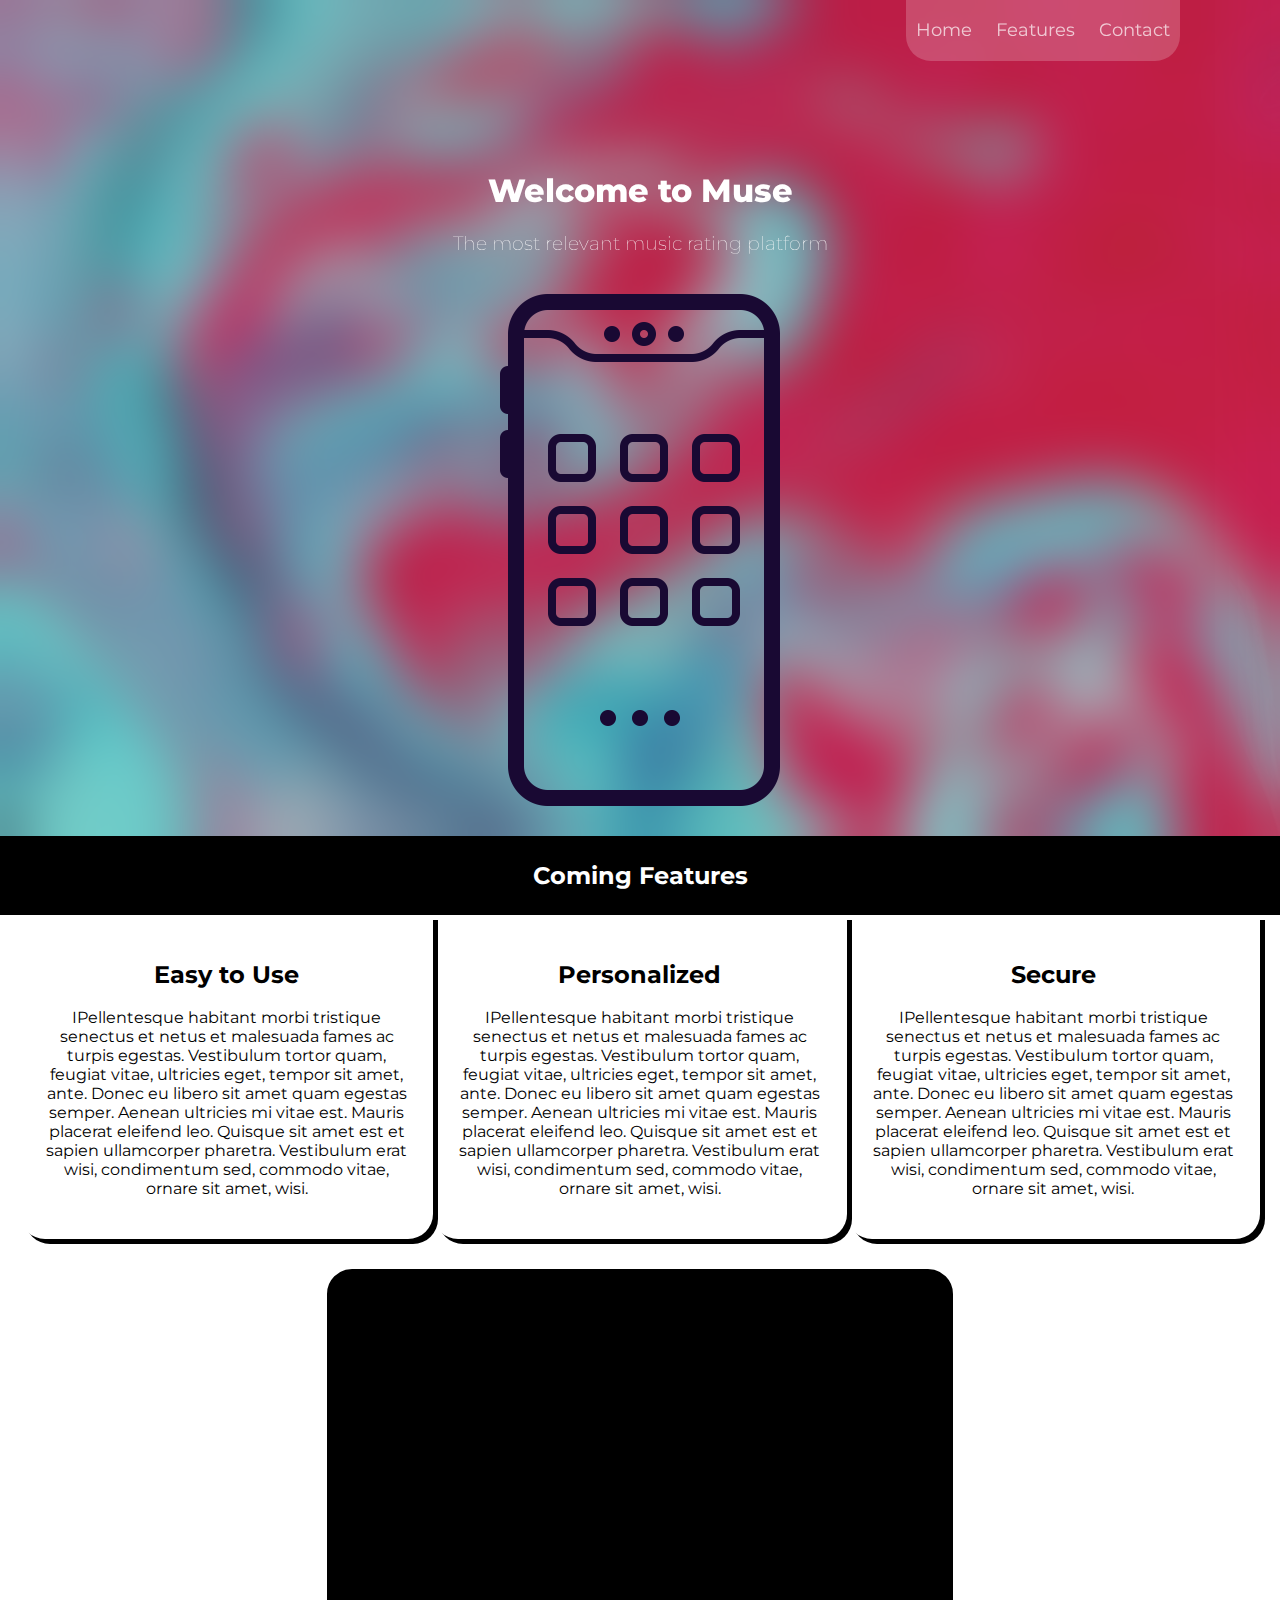
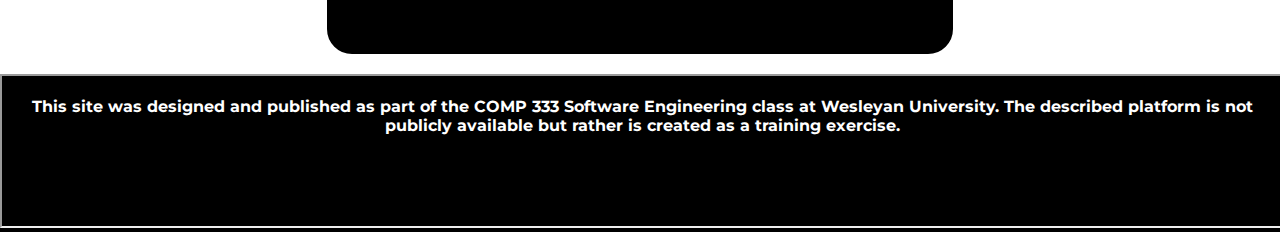
==== index.html @ 435ebda7 "the first commit with the first version of the website" ====
<!-- 
    COMP 333: Software Engineering
    Kiryl Beliauski 
-->

<!DOCTYPE HTML>
<html lang="en">
<head>

    <meta charset="utf-8">
    <meta name="viewport" content="width=device-width, initial-scale=1.0">
    <meta name="description" content="The landing page for a music service">
    
    <title>Muse</title>
    
    <link rel="stylesheet" href="style.css">
</head>
 

<body>

    <div class="head" id="head">
        <div id="backdrop">
            <header>
                <div id="navbar" class="navbar">
                    <ul>
                        <li><a class="active" href="#head">Home</a></li>
                        <li><a href="#features">Features</a></li>
                        <li><a href="#contact">Contact</a></li>
                    </ul>
                </div>
            </header>
        
            <div class="title">
                <h1 id="title">Welcome to Muse</h1>
                <h3 id="subtitle">The most relevant music rating platform</h3>
                
            </div>
            <img id="phone" src="phone.png" alt="Phone picture">
            
        
            
        </div>
        
    </div>

    <div class="features" id="features">
        <h2 id="feature">Coming Features</h2>
            <div class="row"> 
                <div class="column">
                    <h2>Easy to Use</h2>
                    <p>IPellentesque habitant morbi tristique senectus et netus
                         et malesuada fames ac turpis egestas. Vestibulum tortor quam,
                          feugiat vitae, ultricies eget, tempor sit amet, ante. Donec 
                          eu libero sit amet quam egestas semper. Aenean ultricies mi vitae
                           est. Mauris placerat eleifend leo. Quisque sit amet est et sapien
                            ullamcorper pharetra. Vestibulum erat wisi, condimentum sed, commodo
                             vitae, ornare sit amet, wisi.
                    </p>
                </div>
                <div class="column">
                    <h2>Personalized</h2>
                    <p>IPellentesque habitant morbi tristique senectus et netus
                        et malesuada fames ac turpis egestas. Vestibulum tortor quam,
                         feugiat vitae, ultricies eget, tempor sit amet, ante. Donec 
                         eu libero sit amet quam egestas semper. Aenean ultricies mi vitae
                          est. Mauris placerat eleifend leo. Quisque sit amet est et sapien
                           ullamcorper pharetra. Vestibulum erat wisi, condimentum sed, commodo
                            vitae, ornare sit amet, wisi.
                   </p>
                </div>
                <div class="column">
                    <h2>Secure</h2>
                    <p>IPellentesque habitant morbi tristique senectus et netus
                        et malesuada fames ac turpis egestas. Vestibulum tortor quam,
                         feugiat vitae, ultricies eget, tempor sit amet, ante. Donec 
                         eu libero sit amet quam egestas semper. Aenean ultricies mi vitae
                          est. Mauris placerat eleifend leo. Quisque sit amet est et sapien
                           ullamcorper pharetra. Vestibulum erat wisi, condimentum sed, commodo
                            vitae, ornare sit amet, wisi.
                   </p>
                </div>
            </div>
    </div>

    <div class="contact" id="contact">
        <iframe width=100% height="315" 
        src="https://www.youtube.com/embed/RhlQvbvMg-0?controls=0" frameborder="0" 
        allow="accelerometer; autoplay; clipboard-write; encrypted-media; gyroscope; 
        picture-in-picture" allowfullscreen></iframe>

        
    </div>

    <div class="contactframe">
        <iframe src="iframe.html" name="navframe" width=100% height=100%></iframe>
    </div>
    

</body>
</html>
---- style.css ----
@import url('https://fonts.googleapis.com/css2?family=Montserrat&display=swap');
@import url('https://fonts.googleapis.com/css2?family=Montserrat:wght@300;800&display=swap');

body {
    font-family: 'Montserrat', sans-serif;
    margin: 0;
}

@media only screen and (max-width: 768px) { 
    .navbar{
        display:none;
    }

    .title {
        padding-top: 25px;
        padding-bottom: 20px;
        padding-right: 10px;
        padding-left: 10px;
        text-align: center;
    }

    #title {
        font-weight: 800;
    }

    #subtitle {
        font-weight: lighter;
    }

    #phone {
        max-width: 50%;
    }

    .column {
        width: 100%;
        box-sizing: border-box;
        text-align: center;
        padding: 5px;
        border-radius: 0px;
        box-shadow: 5px 5px;
    
    }

    .contact {
        
        margin: 0;
        width: 100%;
    
    }

    .contactframe {
        margin-top: 0px;
        text-align: center;
        color: black;
        background-color:rgb(0, 0, 0);
        margin-left: 0%;
        margin-right: 0%;
        height: 100%;
    }


}


.head {
    margin: 0;
    background-image: url(mainback.jpg);
    
    width: 100%;
    height: auto;
     
    color: white;
}

#backdrop {
    backdrop-filter: blur(30px);
}



.navbar ul {
    list-style: none;
    width: auto;
    margin: 0 100px;
    padding: 0;
    text-align: center;
    float: right;
    background-color:rgba(255, 255, 255, 0.2);
    border-radius: 0 0 25px 25px;
}

.navbar li {
    width: 150 px;
    padding: 10px;
    display: inline-block;
    line-height: 40px;
    
}
.navbar li :hover {
    opacity: 1;
}


.navbar a {
    font-size: 18px;
    color: white;
    opacity: 0.7;
    text-decoration: none;
}

.active {
    opacity: 1;
    
}

#phone {
    padding-bottom: 30px;
    margin-left: auto;
    margin-right: auto;
    display: block;
}

#feature {
    text-align: center;
    color: white;
    padding: 25px;
    background-color:rgb(0, 0, 0);
    margin: 0%;
}



@media only screen and (min-width: 769px) { 


    .title {
        padding-top: 150px;
        padding-bottom: 20px;
        text-align: center;
    }

    #title {
        font-weight: 800;
    }

    #subtitle {
        font-weight: lighter;
    }

    .column {
        box-sizing: border-box;
        float: left;
        width: 33.33%;
        text-align: center;
        padding: 25px;
        border-radius: 0 0 25px 25px;
        box-shadow: 5px 5px;
    }

    .row {
        margin-left: 20px;
        margin-right: 20px;
    }

    .row:after {
        content: "";
        display: table;
        clear: both;
    }

    .contact {
        padding: 30px;
        margin-top: 30px;
        margin-left: auto;
        margin-right: auto;

        width: 560px;
        border: 3px solid black;
        background-color: black;
        border-radius: 25px;
        
    }

    .contactframe {
        margin-top: 20px;
        text-align: center;
        color: black;
        background-color:rgb(0, 0, 0);
        margin-left: 0%;
        margin-right: 0%;
    }
}
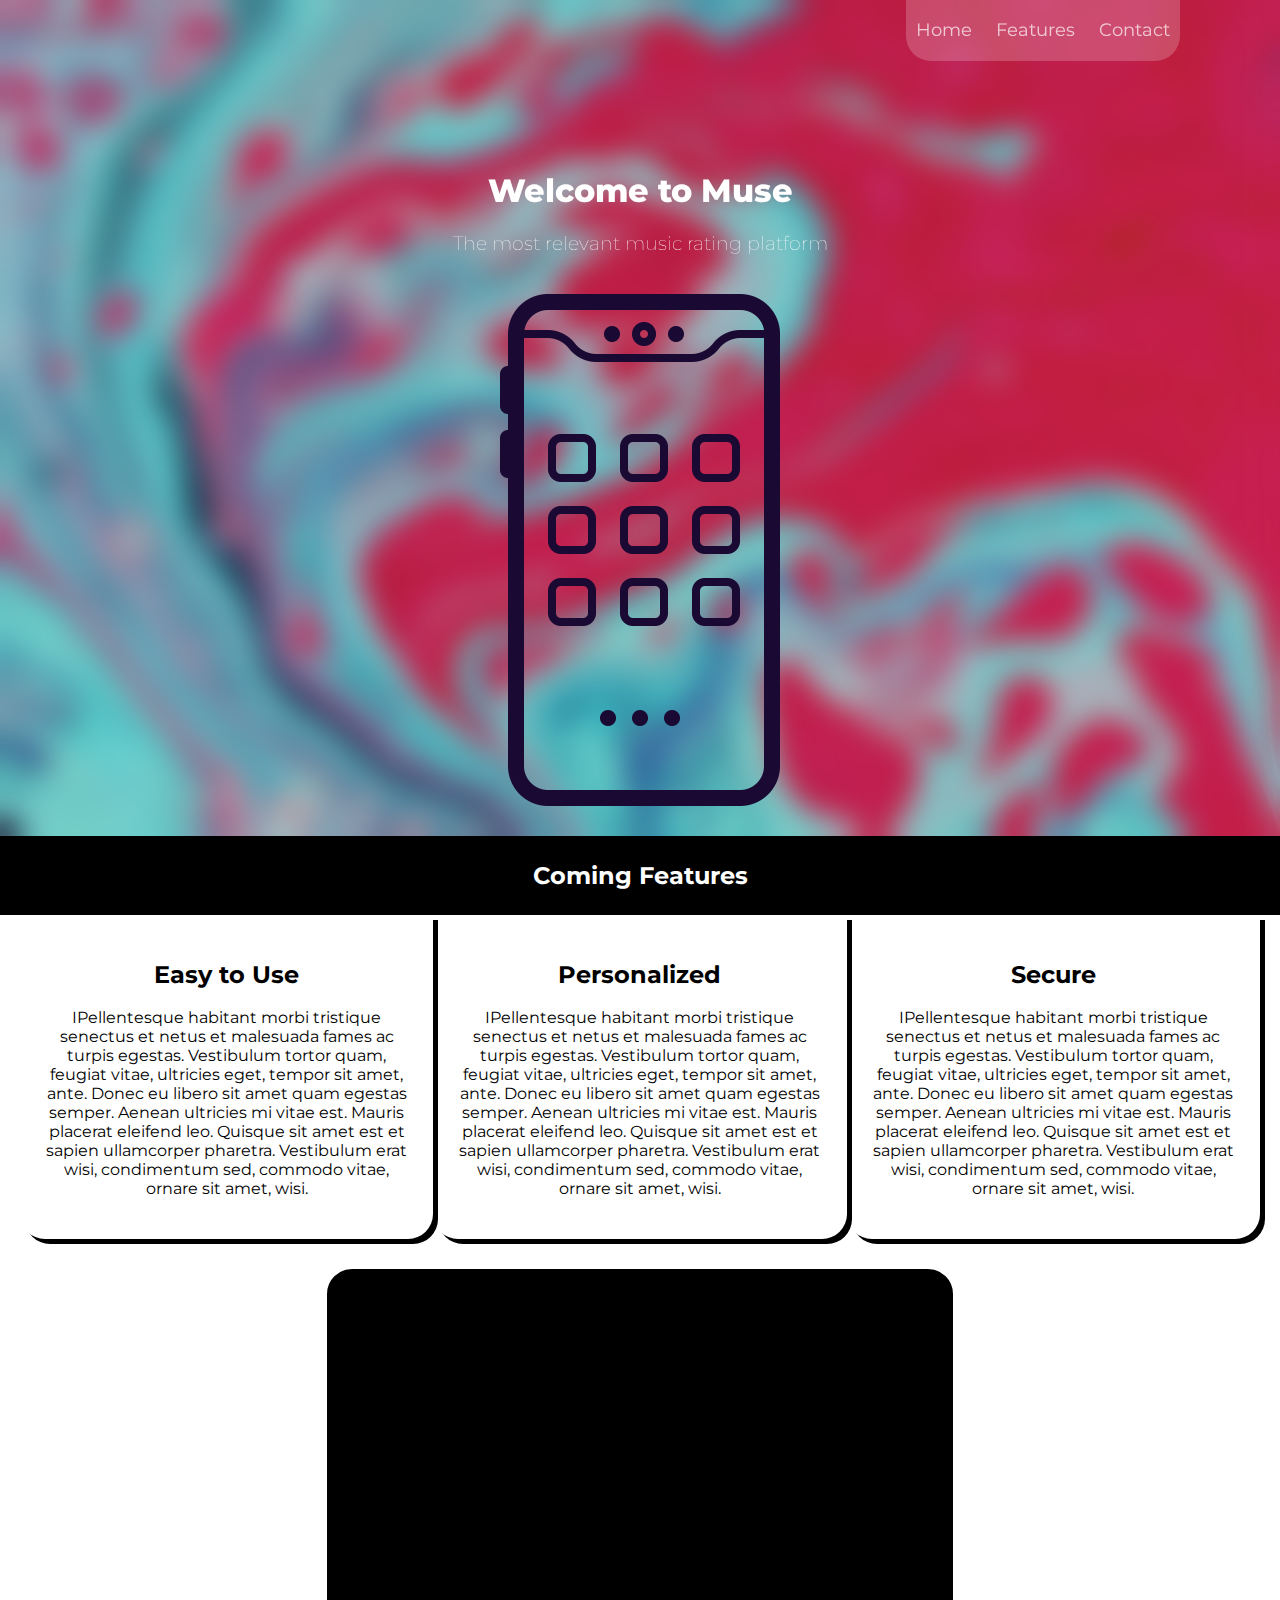
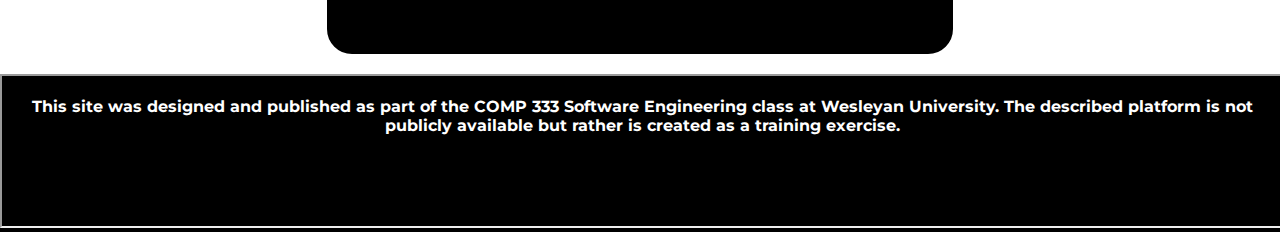
==== commit da5508df: "added the landmarks" ====
--- a/index.html
+++ b/index.html
@@ -31,7 +31,7 @@
                 </div>
             </header>
         
-            <div class="title">
+            <div class="title" role="banner">
                 <h1 id="title">Welcome to Muse</h1>
                 <h3 id="subtitle">The most relevant music rating platform</h3>
                 
@@ -44,7 +44,7 @@
         
     </div>
 
-    <div class="features" id="features">
+    <div class="features" id="features" role="main">
         <h2 id="feature">Coming Features</h2>
             <div class="row"> 
                 <div class="column">
--- a/style.css
+++ b/style.css
@@ -75,7 +75,7 @@
 }
 
 #backdrop {
-    backdrop-filter: blur(30px);
+    backdrop-filter: blur(15px);
 }
 
 
@@ -191,4 +191,4 @@
         margin-left: 0%;
         margin-right: 0%;
     }
-}+}
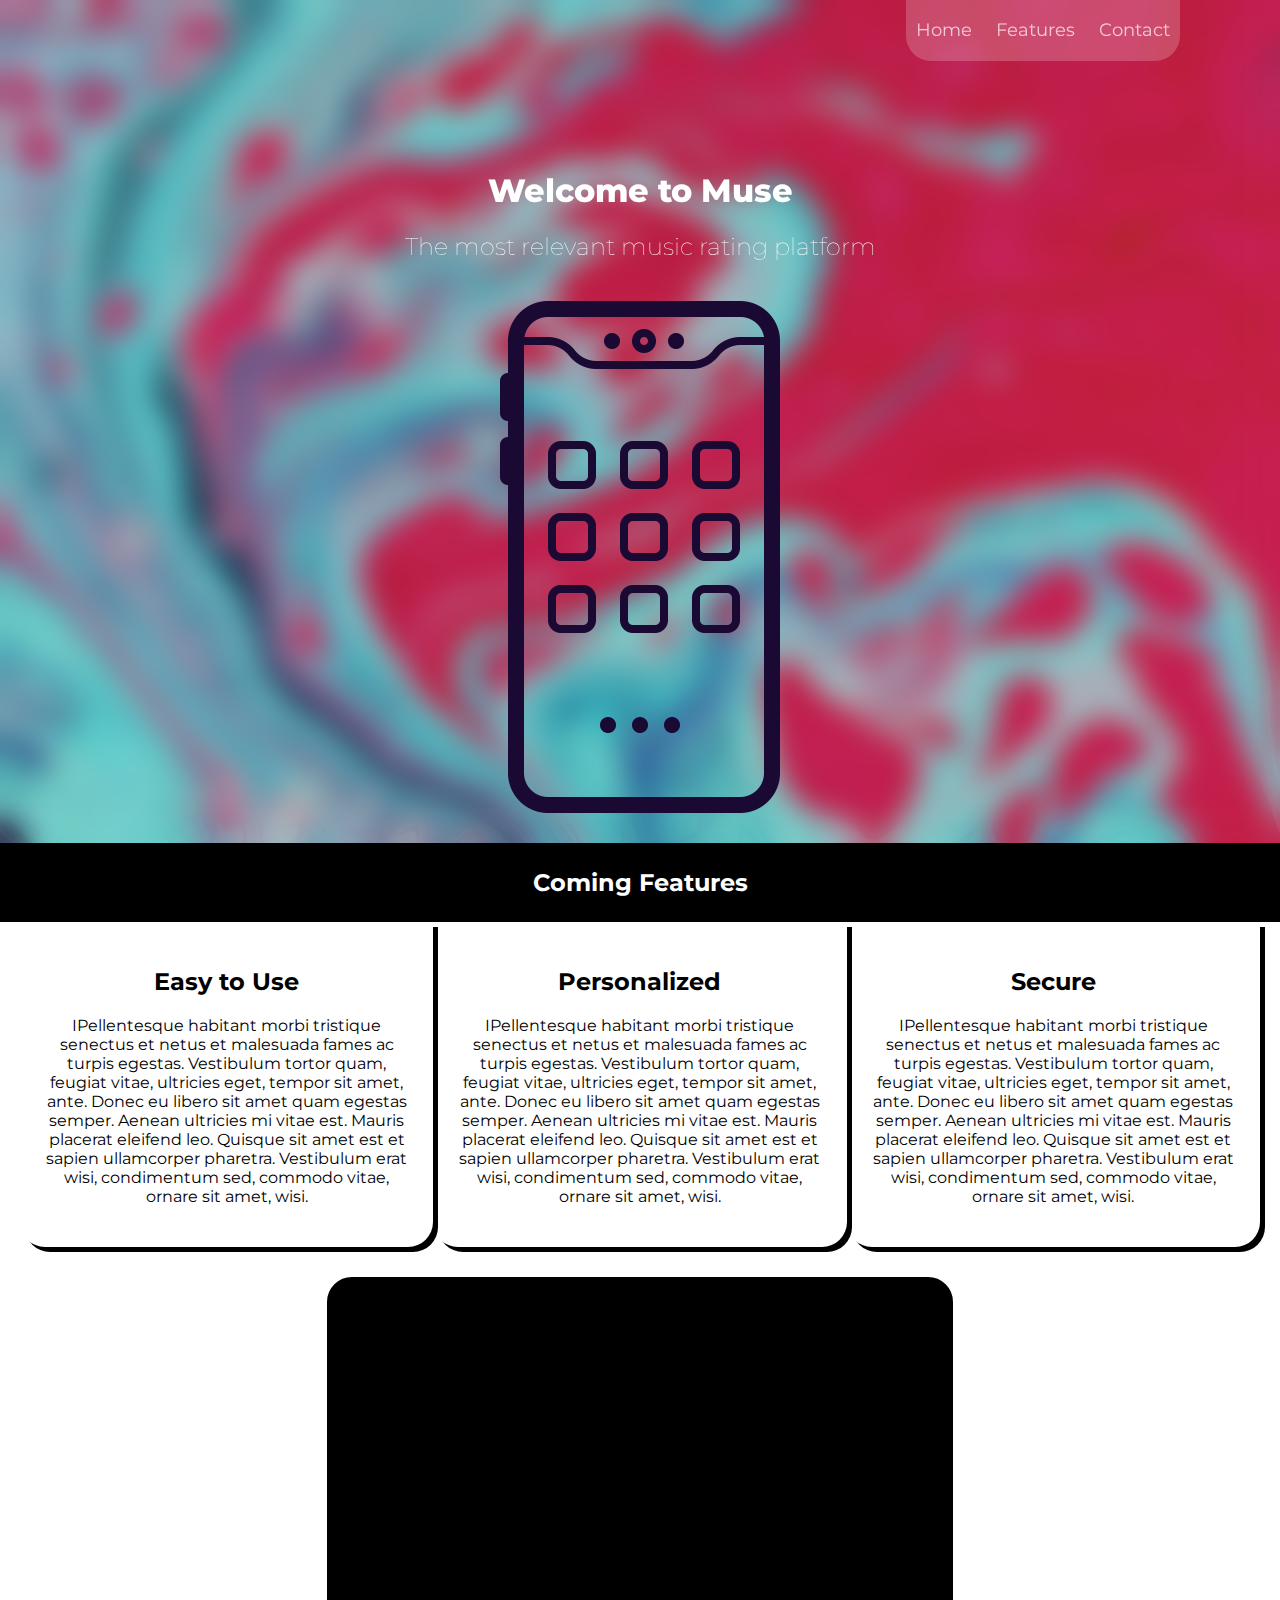
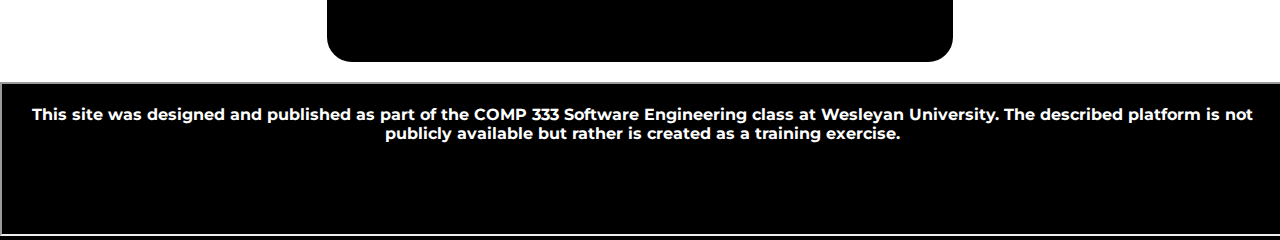
==== commit e74f71e6: "nested headings properly" ====
--- a/index.html
+++ b/index.html
@@ -11,7 +11,7 @@
     <meta name="viewport" content="width=device-width, initial-scale=1.0">
     <meta name="description" content="The landing page for a music service">
     
-    <title>Muse</title>
+    <title>Muse</title> 
     
     <link rel="stylesheet" href="style.css">
 </head>
@@ -33,7 +33,7 @@
         
             <div class="title" role="banner">
                 <h1 id="title">Welcome to Muse</h1>
-                <h3 id="subtitle">The most relevant music rating platform</h3>
+                <h2 id="subtitle">The most relevant music rating platform</h2>
                 
             </div>
             <img id="phone" src="phone.png" alt="Phone picture">
@@ -87,13 +87,13 @@
         <iframe width=100% height="315" 
         src="https://www.youtube.com/embed/RhlQvbvMg-0?controls=0" frameborder="0" 
         allow="accelerometer; autoplay; clipboard-write; encrypted-media; gyroscope; 
-        picture-in-picture" allowfullscreen></iframe>
+        picture-in-picture" allowfullscreen title="Ad video"></iframe>
 
         
     </div>
 
     <div class="contactframe">
-        <iframe src="iframe.html" name="navframe" width=100% height=100%></iframe>
+        <iframe src="iframe.html" name="navframe" width=100% height=100% title="important info"></iframe>
     </div>
     
 
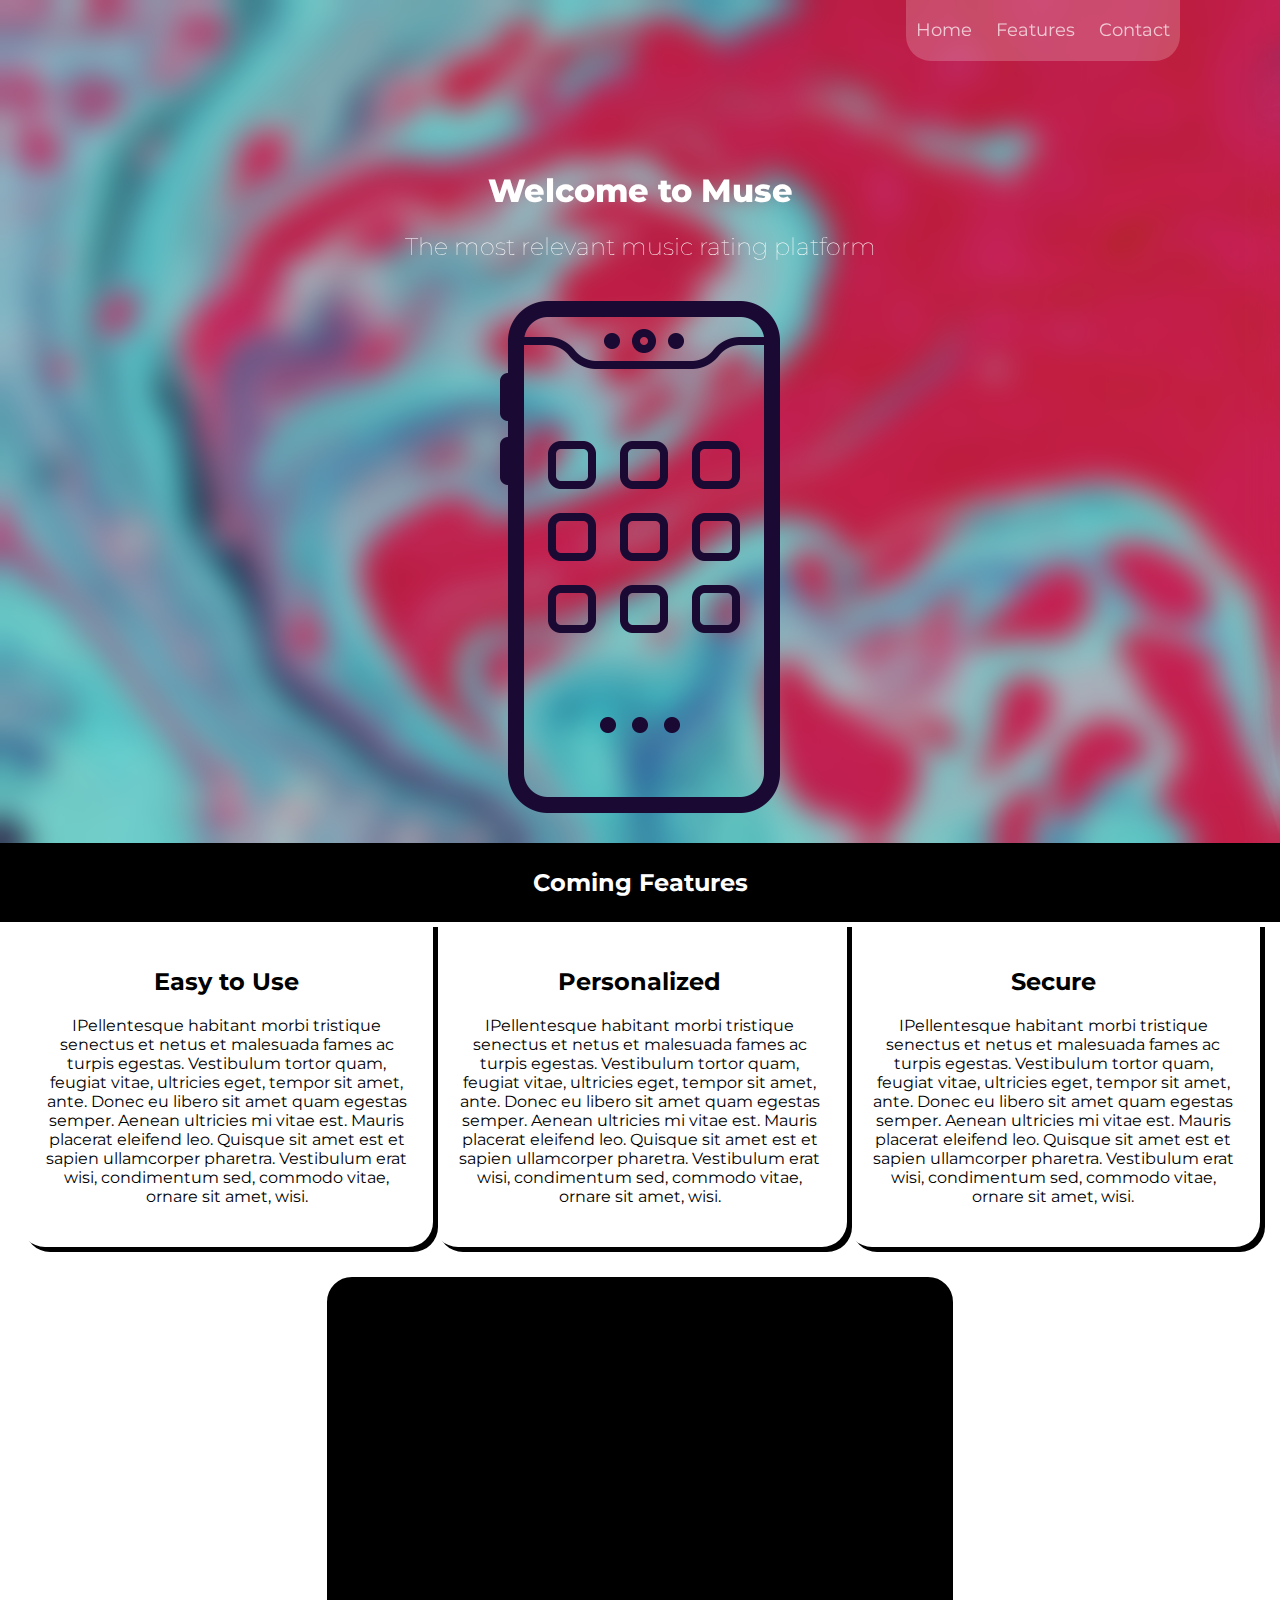
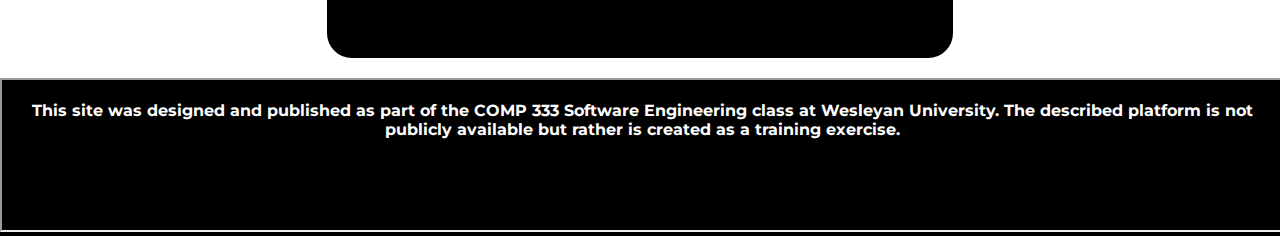
==== commit 8591df07: "moved sizing of the video to the css file" ====
--- a/index.html
+++ b/index.html
@@ -84,7 +84,7 @@
     </div>
 
     <div class="contact" id="contact">
-        <iframe width=100% height="315" 
+        <iframe width=100% height=100% 
         src="https://www.youtube.com/embed/RhlQvbvMg-0?controls=0" frameborder="0" 
         allow="accelerometer; autoplay; clipboard-write; encrypted-media; gyroscope; 
         picture-in-picture" allowfullscreen title="Ad video"></iframe>
--- a/style.css
+++ b/style.css
@@ -47,6 +47,7 @@
         
         margin: 0;
         width: 100%;
+        height: 200px;
     
     }
 
@@ -177,6 +178,7 @@
         margin-right: auto;
 
         width: 560px;
+        height: 315px;
         border: 3px solid black;
         background-color: black;
         border-radius: 25px;
